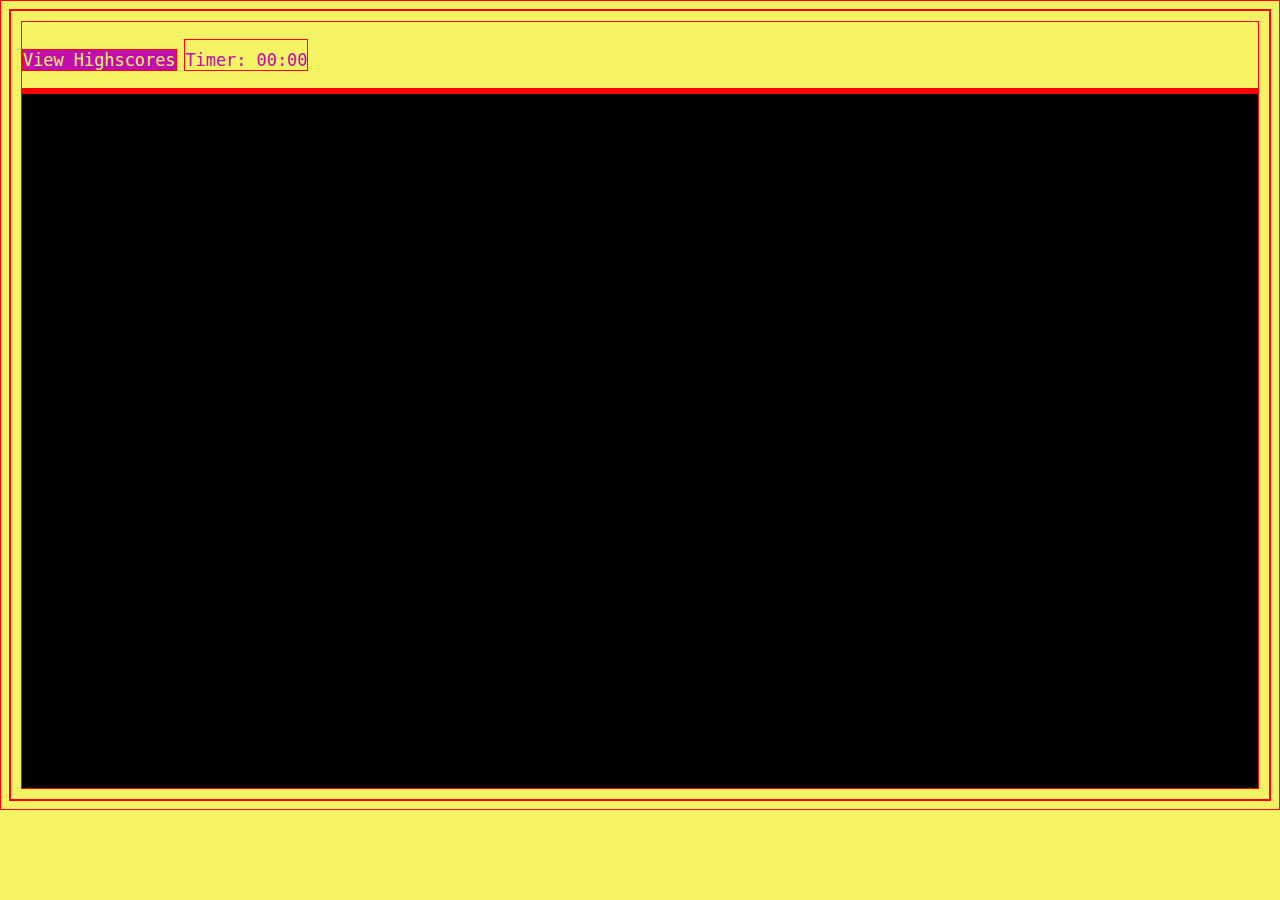
==== resources/index.html @ c97a2e9a "setting up main files." ====
<!DOCTYPE html>
<html lang="en">
<head>
    <meta charset="UTF-8">
    <meta name="viewport" content="width=device-width, initial-scale=1.0">
    <title>Java Script Quiz</title>
    <link rel="stylesheet" href="./workspace/css/style.css">
    <script type="text/Javascript" src="http://ajax.googleapis.com/ajax/libs/jquery/3.5.1/jquery.min.js"></script>
    <script src="./workspace/js/script.js"></script>
</head>
<body>
    <!-- main outer div -->
<div class="outer-main"> 

    <!-- nav bar section -->
   <div class="nav-bar">
    <button>View Highscores</button>
    <p>Timer: 00:00</p>
   </div>
    
    <!-- main content of page -->
    <div class="main-content">

    <!-- Quiz Intro -->

        <header class="quiz-intro">

        </header>
    <!-- Quiz Content/Main -->
        <main>

        </main>

    </div>
</div>
   
   
</body>
</html>
---- resources/workspace/css/style.css ----
/* ------------------- */
/* global declaration */
/* ------------------ */

* {
    margin: o;
    padding: 0;
    box-sizing: border-box;

    /* debugging */
    border: 1px solid red;

    /* global default font family */
    font-family: monospace;
}

body {
    background-color: #f3f364;
}

p {
    color: #c20cad;
    font-size: 1.3em;
}

button {
    outline: none;
    background-color: #c20cad;
    color: #f3f364;
    font-size: 1.3em;
}

/* ------------------- */
/* outer main content */
/* ------------------- */

.outer-main {
    padding: 10px;
    height: 100v;
    display: flex;
    flex-direction: column;
}


/* --------------- */
/* nav bar section */
/* --------------- */

.nav-bar p {
    display: inline-block;
    padding-top: 10px;
}

/* ----------------- */
/* main page content */
/* ----------------- */

.main-content {
    background-color: black;
    height: 700px;
}

/* ----------------- */
/* Quiz Introduction */
/* ----------------- */


/* ----------------- */
/* Quiz Main Content */
/* ----------------- */
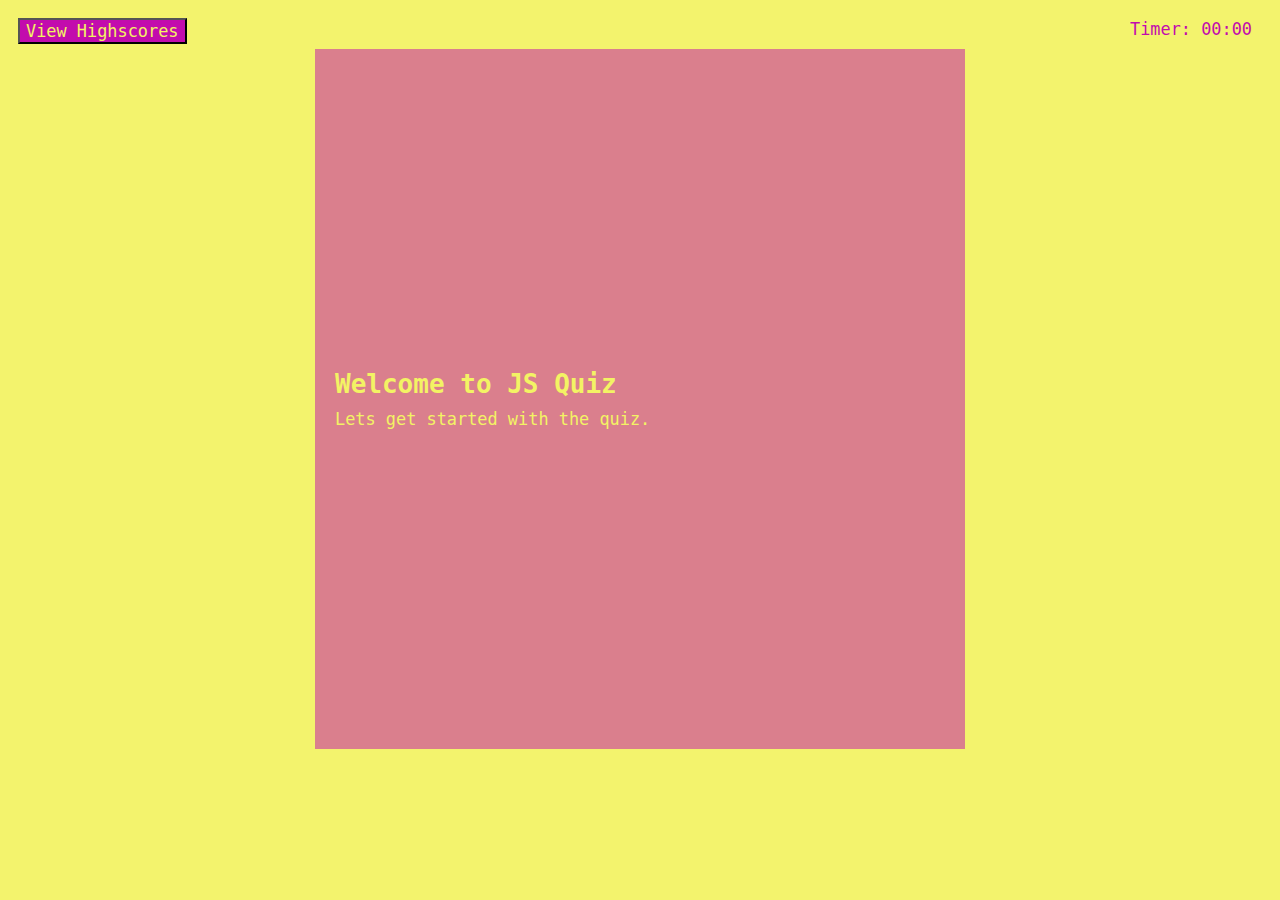
==== commit 08d81889: "adding the margin to the quiz intro class and the h1 and p tags aligned vertically" ====
--- a/resources/index.html
+++ b/resources/index.html
@@ -24,7 +24,8 @@
     <!-- Quiz Intro -->
 
         <header class="quiz-intro">
-
+            <h1>Welcome to JS Quiz</h1>
+            <p>Lets get started with the quiz.</p>
         </header>
     <!-- Quiz Content/Main -->
         <main>
--- a/resources/workspace/css/style.css
+++ b/resources/workspace/css/style.css
@@ -3,19 +3,20 @@
 /* ------------------ */
 
 * {
-    margin: o;
-    padding: 0;
+    margin: o auto;
+    padding: 0 auto;
     box-sizing: border-box;
 
     /* debugging */
-    border: 1px solid red;
+    /* border: 1px solid red; */
 
     /* global default font family */
     font-family: monospace;
 }
 
 body {
-    background-color: #f3f364;
+    background-color: #f3f36d;
+    overflow: hidden;
 }
 
 p {
@@ -25,7 +26,7 @@
 
 button {
     outline: none;
-    background-color: #c20cad;
+    background-color: rgb(194, 12, 173);
     color: #f3f364;
     font-size: 1.3em;
 }
@@ -39,6 +40,7 @@
     height: 100v;
     display: flex;
     flex-direction: column;
+    justify-content: start;
 }
 
 
@@ -47,8 +49,11 @@
 /* --------------- */
 
 .nav-bar p {
-    display: inline-block;
-    padding-top: 10px;
+    display: flex;
+    justify-content: end;
+    margin-top: -25px;
+    margin-bottom: 10px;
+    color: #c20cad;
 }
 
 /* ----------------- */
@@ -56,14 +61,22 @@
 /* ----------------- */
 
 .main-content {
-    background-color: black;
+    background: rgba(194, 12, 173, 0.5);
     height: 700px;
+    width: 650px;
+    margin: 0 auto;
+    display: flex;
+    flex-direction: column;
+    justify-content: center;
 }
 
 /* ----------------- */
 /* Quiz Introduction */
 /* ----------------- */
-
+.quiz-intro, h1, p {
+    color: #f3f364;
+    margin: 10px;
+}
 
 /* ----------------- */
 /* Quiz Main Content */
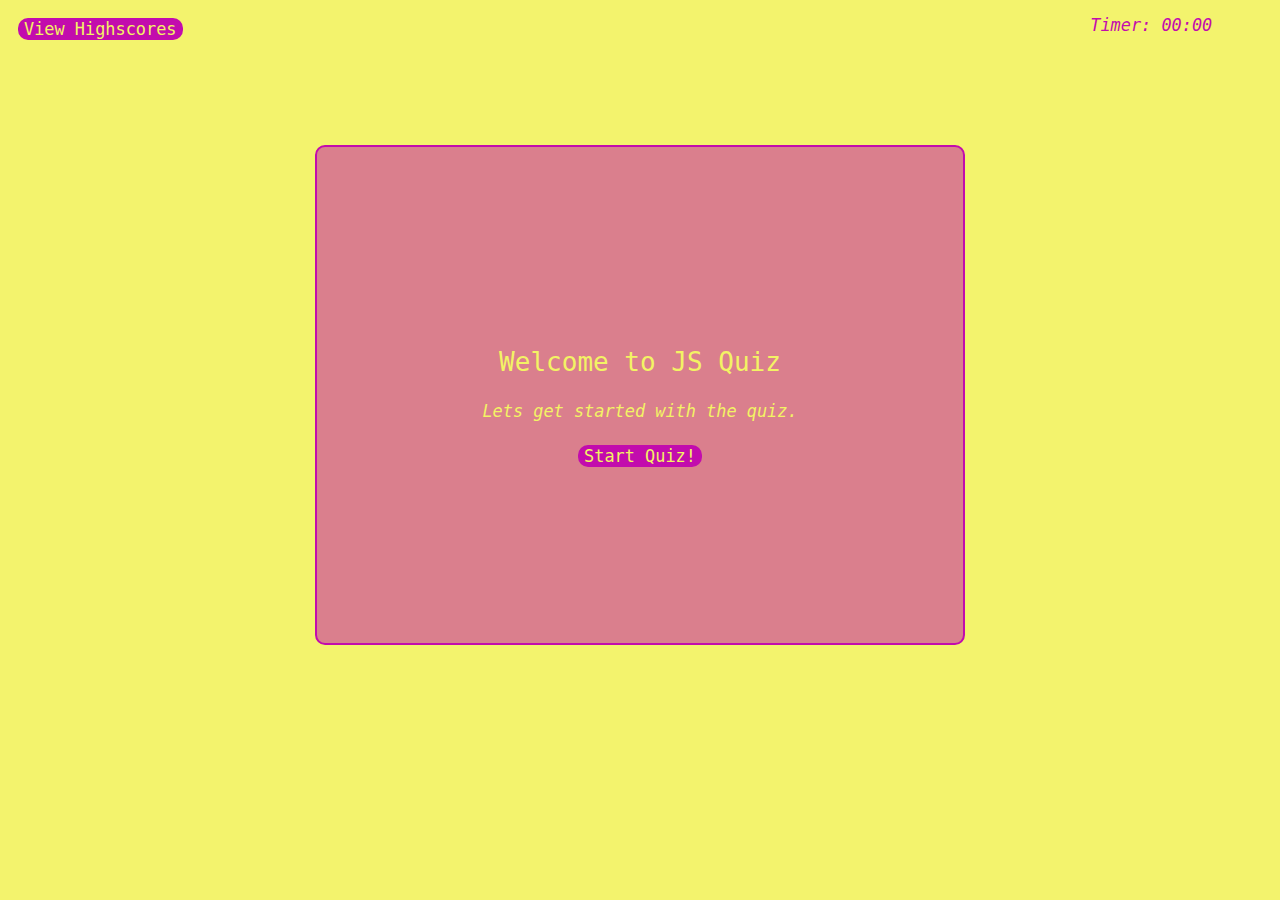
==== commit 61e2b860: "finsished step one and arranged the quiz start page. Now have begun step 2 and creating a question a" ====
--- a/resources/index.html
+++ b/resources/index.html
@@ -21,16 +21,40 @@
     <!-- main content of page -->
     <div class="main-content">
 
+    <!-- ------ -->
+    <!-- Step 1 -->
+    <!-- ------ -->
+
     <!-- Quiz Intro -->
 
-        <header class="quiz-intro">
+    <header class="quiz-intro">
             <h1>Welcome to JS Quiz</h1>
             <p>Lets get started with the quiz.</p>
-        </header>
+            <button>Start Quiz!</button>
+    </header>
     <!-- Quiz Content/Main -->
-        <main>
+    <main>
+   
+         <!-- ------ -->
+         <!-- Step 2 -->
+         <!-- ------ -->
+        <section class="question-view">
+            <h2>Question Here</h2>
+            <ul>
+                <li><button>Answer 1</button></li>
+                <li><button>Answer 2</button></li>
+                <li><button>Answer 3</button></li>
+                <li><button>Answer 4</button></li>
+            </ul>
 
-        </main>
+
+        </section>
+
+
+
+
+
+    </main>
 
     </div>
 </div>
--- a/resources/workspace/css/style.css
+++ b/resources/workspace/css/style.css
@@ -22,13 +22,20 @@
 p {
     color: #c20cad;
     font-size: 1.3em;
+    font-style: oblique;
 }
 
 button {
     outline: none;
     background-color: rgb(194, 12, 173);
+    border: #c20cad;
+    border-radius: 10px;
     color: #f3f364;
     font-size: 1.3em;
+}
+
+h1, h2 {
+    text-align: center;
 }
 
 /* ------------------- */
@@ -62,22 +69,42 @@
 
 .main-content {
     background: rgba(194, 12, 173, 0.5);
-    height: 700px;
-    width: 650px;
-    margin: 0 auto;
+    height: 500px;
+    width: 90%;
+    max-width: 650px;
+    margin: 100px auto 0;
     display: flex;
     flex-direction: column;
     justify-content: center;
+    border: 2px solid #c20cad;
+    border-radius: 10px;
+    text-align: center;
 }
 
 /* ----------------- */
 /* Quiz Introduction */
 /* ----------------- */
+
+.quiz-intro main {
+    margin-bottom: 30vh;
+    margin-left: 10px;
+    margin-right: 10px;
+}
+
 .quiz-intro, h1, p {
     color: #f3f364;
-    margin: 10px;
+    margin: 4%;
+    font-weight:200;
 }
-
+.quiz-intro button {
+    display: block;
+    margin: 0 auto;
+}
 /* ----------------- */
 /* Quiz Main Content */
-/* ----------------- */+/* ----------------- */
+
+main {
+display: none;
+
+}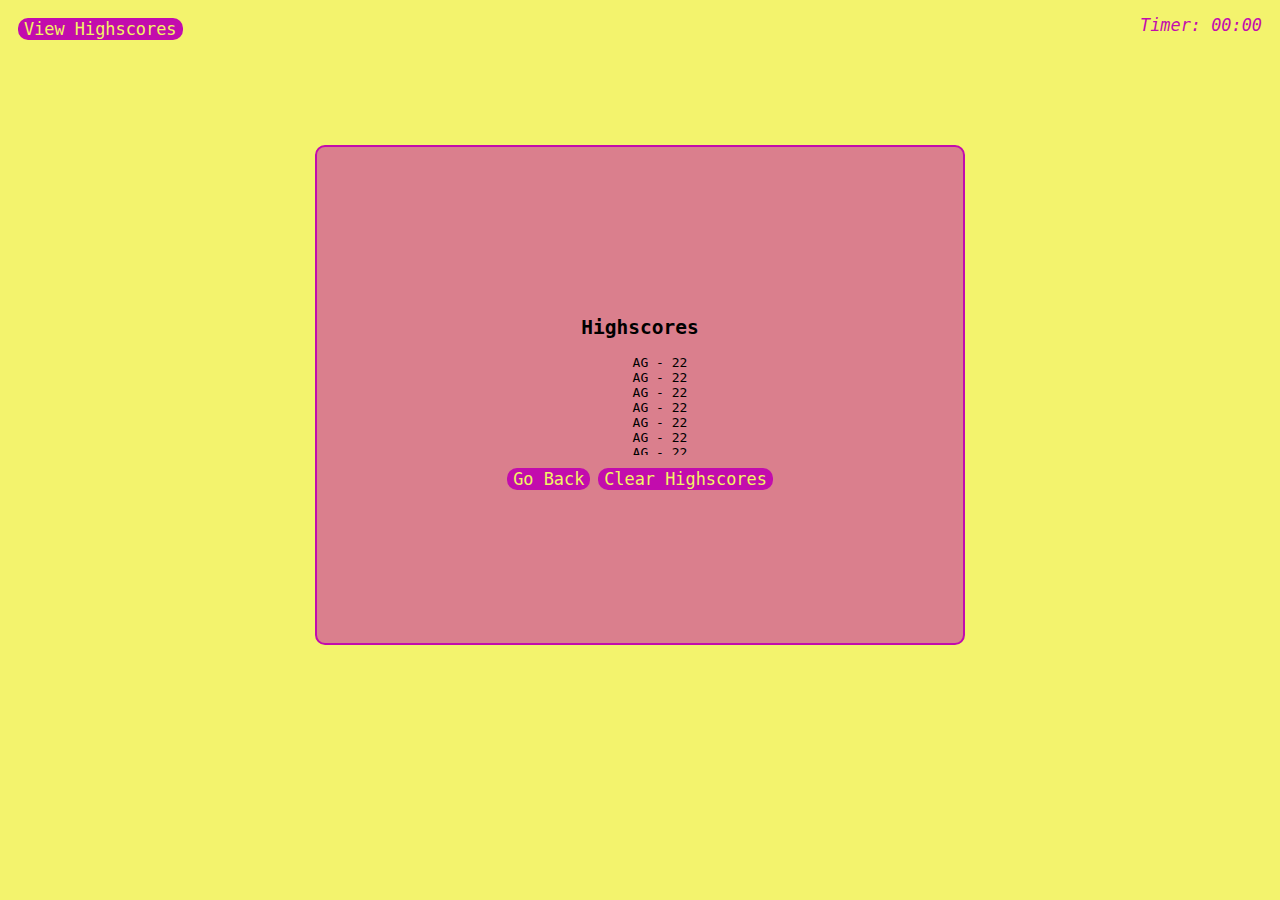
==== commit 3a6f22cc: "created a template and steps one through four to finish the html css style portion. have moved onto " ====
--- a/resources/index.html
+++ b/resources/index.html
@@ -14,7 +14,7 @@
 
     <!-- nav bar section -->
    <div class="nav-bar">
-    <button>View Highscores</button>
+    <button class="nav-btn">View Highscores</button>
     <p>Timer: 00:00</p>
    </div>
     
@@ -41,6 +41,7 @@
         <section class="question-view">
             <h2>Question Here</h2>
             <ul>
+                <!-- This will be generated in javascript -->
                 <li><button>Answer 1</button></li>
                 <li><button>Answer 2</button></li>
                 <li><button>Answer 3</button></li>
@@ -50,7 +51,42 @@
 
         </section>
 
+         <!-- ------ -->
+         <!-- Step 3 -->
+         <!-- ------ -->
 
+         <section class="quiz-exit-view">
+            <h2>Quiz Finished</h2>
+            <p>Your Score: 00</p>
+            <div>
+                <label for="">Enter Initials: </label>
+                <input type="text">
+                <button>Submit</button>
+            </div>
+         </section>
+
+         <!-- ------ -->
+         <!-- Step 4 -->
+         <!-- ------ -->
+        <section class="highscores-view">
+            <h2>Highscores</h2>
+            <ol>
+                <li>AG - 22</li>
+                <li>AG - 22</li>
+                <li>AG - 22</li>
+                <li>AG - 22</li>
+                <li>AG - 22</li>
+                <li>AG - 22</li>
+                <li>AG - 22</li>
+                <li>AG - 22</li>
+                <li>AG - 22</li>
+                <li>AG - 22</li>
+                <li>AG - 22</li>
+                <li>AG - 22</li>
+            </ol>
+            <button>Go Back</button>
+            <button>Clear Highscores</button>
+        </section>
 
 
 
--- a/resources/workspace/css/style.css
+++ b/resources/workspace/css/style.css
@@ -36,6 +36,10 @@
 
 h1, h2 {
     text-align: center;
+}
+
+li {
+    list-style: none;
 }
 
 /* ------------------- */
@@ -85,26 +89,64 @@
 /* Quiz Introduction */
 /* ----------------- */
 
-.quiz-intro main {
-    margin-bottom: 30vh;
-    margin-left: 10px;
-    margin-right: 10px;
+
+.quiz-intro {
+    background-color: rgb(194, 12, 173, 0.6);
+    border: 2px solid #f3f364;
+    border-radius: 65px;
+    margin: 0 18%;
+    display: none;
+
 }
 
 .quiz-intro, h1, p {
     color: #f3f364;
-    margin: 4%;
     font-weight:200;
 }
 .quiz-intro button {
     display: block;
     margin: 0 auto;
 }
+
+.quiz-intro main {
+    margin-bottom: 30vh;
+    margin-left: 10px;
+    margin-right: 10px;
+}
 /* ----------------- */
 /* Quiz Main Content */
 /* ----------------- */
 
 main {
-display: none;
+display: block;
 
+}
+
+/* --------------- */
+/* Question Screen */
+/* --------------- */
+
+.question-view {
+    display: none;
+}
+
+/* -------------- */
+/* Quiz Exit View */
+/* -------------- */
+
+.quiz-exit-view {
+    display: none;
+}
+
+/* ---------------- */
+/* High Scores View */
+/* ---------------- */
+
+.highscores-view {
+    display: block;
+}
+
+.highscores-view ol {
+    overflow-y: scroll;
+    max-height: 100px;
 }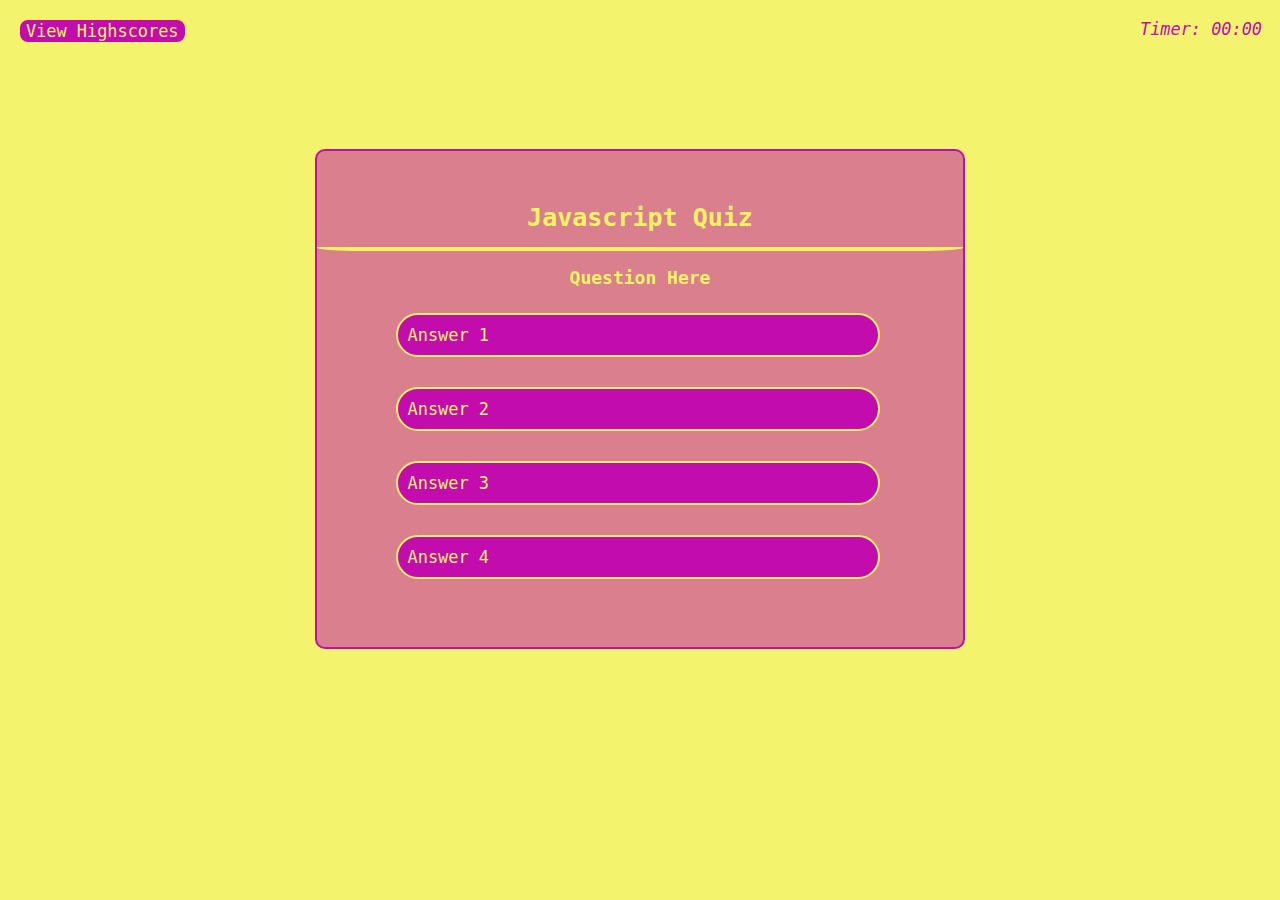
==== commit 252189ed: "working on the javascript functionality of the answer and next buttons. creating an element that all" ====
--- a/resources/index.html
+++ b/resources/index.html
@@ -5,8 +5,6 @@
     <meta name="viewport" content="width=device-width, initial-scale=1.0">
     <title>Java Script Quiz</title>
     <link rel="stylesheet" href="./workspace/css/style.css">
-    <script type="text/Javascript" src="http://ajax.googleapis.com/ajax/libs/jquery/3.5.1/jquery.min.js"></script>
-    <script src="./workspace/js/script.js"></script>
 </head>
 <body>
     <!-- main outer div -->
@@ -14,7 +12,7 @@
 
     <!-- nav bar section -->
    <div class="nav-bar">
-    <button class="nav-btn">View Highscores</button>
+    <button>View Highscores</button>
     <p>Timer: 00:00</p>
    </div>
     
@@ -38,17 +36,21 @@
          <!-- ------ -->
          <!-- Step 2 -->
          <!-- ------ -->
-        <section class="question-view">
-            <h2>Question Here</h2>
-            <ul>
-                <!-- This will be generated in javascript -->
-                <li><button>Answer 1</button></li>
-                <li><button>Answer 2</button></li>
-                <li><button>Answer 3</button></li>
-                <li><button>Answer 4</button></li>
+         
+         <!-- This quiz view is the wrapper which contains the questions and answers for the test -->
+        <section class="quiz-view">
+            <h1>Javascript Quiz</h1>
+            <h2 id="question">Question Here</h2>
+         <!-- This is where the "div" container for the answer buttons, in css, btnList will be the class selecter -->
+         <!-- This is akin to answer-buttons -->
+            <ul id="btnList">
+         <!-- This will be generated in javascript using a function set to variables and adding an eventListener to call the function-->
+                <li><button class="aBtn">Answer 1</button></li>
+                <li><button class="aBtn">Answer 2</button></li>
+                <li><button class="aBtn">Answer 3</button></li>
+                <li><button class="aBtn">Answer 4</button></li>
             </ul>
-
-
+            <button class="nxt-btn">Next</button>
         </section>
 
          <!-- ------ -->
@@ -58,11 +60,11 @@
          <section class="quiz-exit-view">
             <h2>Quiz Finished</h2>
             <p>Your Score: 00</p>
-            <div>
-                <label for="">Enter Initials: </label>
-                <input type="text">
-                <button>Submit</button>
-            </div>
+            <form>
+                <h1>Enter Initials: </h1>
+                <input type="text" class="enInit" placeholder="AG">
+                <button type="submit">Submit</button>
+            </form>
          </section>
 
          <!-- ------ -->
@@ -94,7 +96,11 @@
 
     </div>
 </div>
-   
-   
+
+<script type="text/Javascript" src="http://ajax.googleapis.com/ajax/libs/jquery/3.5.1/jquery.min.js"></script>
+<script src="./workspace/js/script.js"></script>
+<script>
+
+</script>
 </body>
 </html>--- a/resources/workspace/css/style.css
+++ b/resources/workspace/css/style.css
@@ -28,12 +28,21 @@
 button {
     outline: none;
     background-color: rgb(194, 12, 173);
-    border: #c20cad;
+    border: 2px solid #f3f364;
     border-radius: 10px;
     color: #f3f364;
     font-size: 1.3em;
-}
-
+    cursor: pointer;
+    transition: all 0.3s;
+}
+
+button:hover {
+    background: #f3f364;
+    color: #c20cad;
+    border: 2px solid #c20cad;
+}
+
+/* sets all h1 and h2 elements to the following css properties */
 h1, h2 {
     text-align: center;
 }
@@ -126,10 +135,57 @@
 /* Question Screen */
 /* --------------- */
 
-.question-view {
-    display: none;
-}
-
+.quiz-view {
+    padding: 20px 0;
+    display: block;
+}
+
+.quiz-view h1 {
+    font-size: 25px;
+    font-weight: 600;
+    color: #f3f364;
+    border-bottom: 4px solid #f3f364;
+    border-radius: 7%;
+    padding-bottom: 15px;
+
+}
+
+.quiz-view h2 {
+    font-size: 18px;
+    font-weight: 600;
+    color: #f3f364;
+
+}
+
+.aBtn {
+    font-weight: 500;
+    width: 80%;
+    border: 2px solid #f3f364;
+    padding:10px;
+    margin: 10px 0 20px -44px;
+    text-align: left;
+    border-radius: 24px;
+    cursor: pointer;
+    transition: all 0.3s;
+}
+
+.aBtn:hover {
+    background: #f3f364;
+    color: #c20cad;
+}
+
+.nxt-btn {
+    background: #c20cad;
+    color: #f3f364;
+    border: 2px solid #f3f364;
+    width: 150px;
+    padding: 8px 5px 8px 5px;
+    margin: 20px auto 0;
+    font-weight: 501;
+    display: none;
+}
+
+   
 /* -------------- */
 /* Quiz Exit View */
 /* -------------- */
@@ -143,7 +199,7 @@
 /* ---------------- */
 
 .highscores-view {
-    display: block;
+    display: none;
 }
 
 .highscores-view ol {
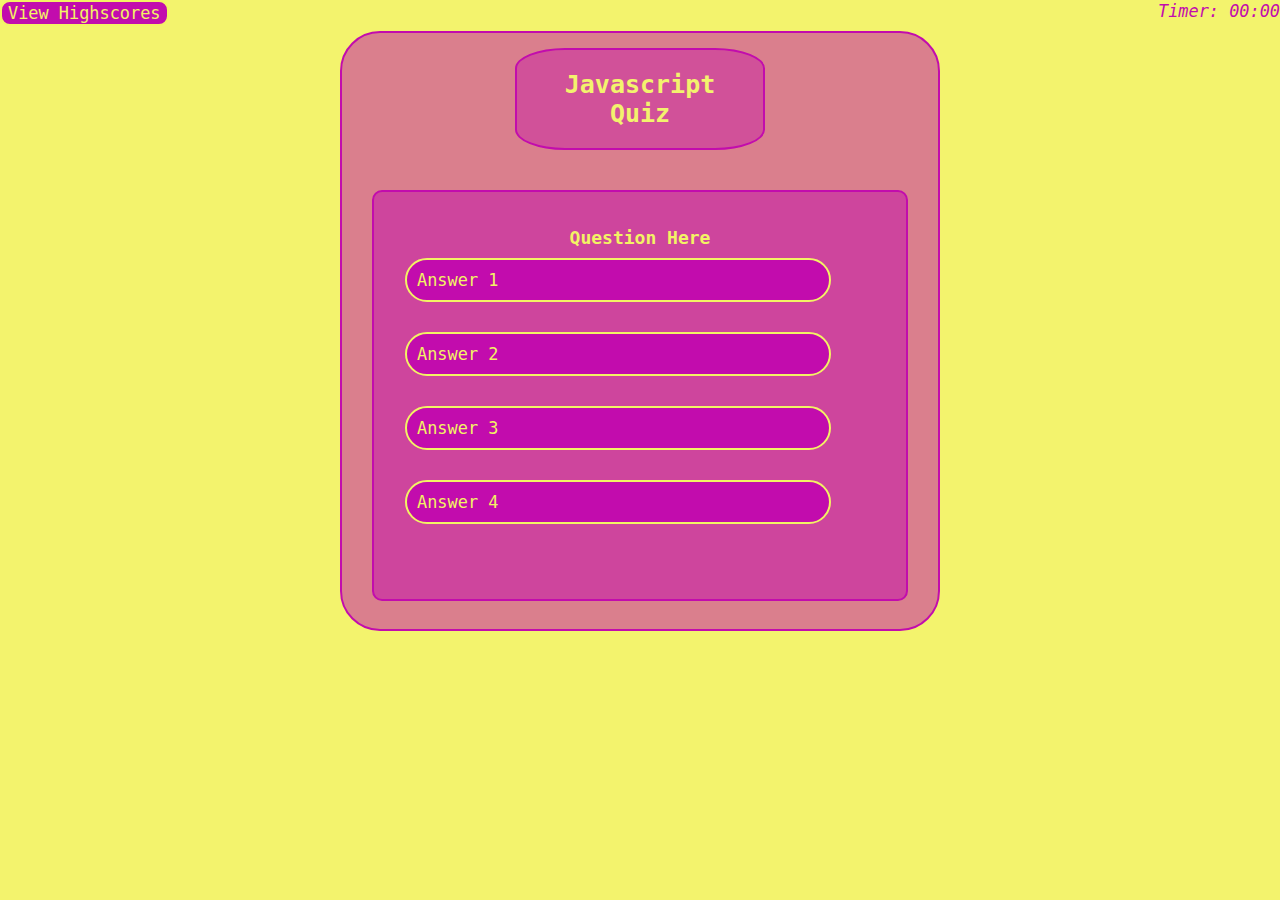
==== commit 34006cc0: "yikes" ====
--- a/resources/index.html
+++ b/resources/index.html
@@ -7,57 +7,65 @@
     <link rel="stylesheet" href="./workspace/css/style.css">
 </head>
 <body>
-    <!-- main outer div -->
-<div class="outer-main"> 
 
-    <!-- nav bar section -->
-   <div class="nav-bar">
+  <!-- nav bar section -->
+    <div class="nav-bar">
     <button>View Highscores</button>
     <p>Timer: 00:00</p>
-   </div>
-    
-    <!-- main content of page -->
-    <div class="main-content">
+   </div> 
 
-    <!-- ------ -->
-    <!-- Step 1 -->
-    <!-- ------ -->
+    <div class="app">
+        <h1>Javascript Quiz</h1>
+        <div class="quiz-view">
+        <h2 id="question">Question Here</h2>
+        <div id="answer-buttons">
+            <button class="btn">Answer 1</button>
+            <button class="btn">Answer 2</button>
+            <button class="btn">Answer 3</button>
+            <button class="btn">Answer 4</button>
+        </div>
+        <button id="nxt-btn">Next</button>
+        </div>
+    </div>
+
+    <!-- <section class="highscores-view">
+        <h2>Highscores</h2>
+        <ol>
+            <li>AG - 22</li>
+            <li>AG - 22</li>
+            <li>AG - 22</li>
+            <li>AG - 22</li>
+            <li>AG - 22</li>
+            <li>AG - 22</li>
+            <li>AG - 22</li>
+            <li>AG - 22</li>
+            <li>AG - 22</li>
+            <li>AG - 22</li>
+            <li>AG - 22</li>
+            <li>AG - 22</li>
+        </ol>
+        <button>Go Back</button>
+        <button>Clear Highscores</button>
+    </section> -->
+
+<script src="./workspace/js/script.js"></script>
+</body>
+</html>
 
     <!-- Quiz Intro -->
 
-    <header class="quiz-intro">
-            <h1>Welcome to JS Quiz</h1>
-            <p>Lets get started with the quiz.</p>
-            <button>Start Quiz!</button>
-    </header>
-    <!-- Quiz Content/Main -->
-    <main>
-   
-         <!-- ------ -->
-         <!-- Step 2 -->
-         <!-- ------ -->
-         
-         <!-- This quiz view is the wrapper which contains the questions and answers for the test -->
-        <section class="quiz-view">
-            <h1>Javascript Quiz</h1>
-            <h2 id="question">Question Here</h2>
-         <!-- This is where the "div" container for the answer buttons, in css, btnList will be the class selecter -->
-         <!-- This is akin to answer-buttons -->
-            <ul id="btnList">
-         <!-- This will be generated in javascript using a function set to variables and adding an eventListener to call the function-->
-                <li><button class="aBtn">Answer 1</button></li>
-                <li><button class="aBtn">Answer 2</button></li>
-                <li><button class="aBtn">Answer 3</button></li>
-                <li><button class="aBtn">Answer 4</button></li>
-            </ul>
-            <button class="nxt-btn">Next</button>
-        </section>
+    <!-- <header class="quiz-intro">
+        <h1>Welcome to JS Quiz</h1>
+        <p>Lets get started with the quiz.</p>
+        <button>Start Quiz!</button>
+    </header> -->
 
          <!-- ------ -->
          <!-- Step 3 -->
          <!-- ------ -->
 
-         <section class="quiz-exit-view">
+
+         <!-- <section class="quiz-exit-view">
             <h2>Quiz Finished</h2>
             <p>Your Score: 00</p>
             <form>
@@ -65,42 +73,15 @@
                 <input type="text" class="enInit" placeholder="AG">
                 <button type="submit">Submit</button>
             </form>
-         </section>
+         </section> -->
 
          <!-- ------ -->
          <!-- Step 4 -->
          <!-- ------ -->
-        <section class="highscores-view">
-            <h2>Highscores</h2>
-            <ol>
-                <li>AG - 22</li>
-                <li>AG - 22</li>
-                <li>AG - 22</li>
-                <li>AG - 22</li>
-                <li>AG - 22</li>
-                <li>AG - 22</li>
-                <li>AG - 22</li>
-                <li>AG - 22</li>
-                <li>AG - 22</li>
-                <li>AG - 22</li>
-                <li>AG - 22</li>
-                <li>AG - 22</li>
-            </ol>
-            <button>Go Back</button>
-            <button>Clear Highscores</button>
-        </section>
+         
+       
+    <!-- </div> -->
+  
 
 
-
-    </main>
-
-    </div>
-</div>
-
-<script type="text/Javascript" src="http://ajax.googleapis.com/ajax/libs/jquery/3.5.1/jquery.min.js"></script>
-<script src="./workspace/js/script.js"></script>
-<script>
-
-</script>
-</body>
-</html>+<!-- </div> -->
--- a/resources/workspace/css/style.css
+++ b/resources/workspace/css/style.css
@@ -3,7 +3,7 @@
 /* ------------------ */
 
 * {
-    margin: o auto;
+    margin: 0 auto;
     padding: 0 auto;
     box-sizing: border-box;
 
@@ -12,11 +12,6 @@
 
     /* global default font family */
     font-family: monospace;
-}
-
-body {
-    background-color: #f3f36d;
-    overflow: hidden;
 }
 
 p {
@@ -42,28 +37,6 @@
     border: 2px solid #c20cad;
 }
 
-/* sets all h1 and h2 elements to the following css properties */
-h1, h2 {
-    text-align: center;
-}
-
-li {
-    list-style: none;
-}
-
-/* ------------------- */
-/* outer main content */
-/* ------------------- */
-
-.outer-main {
-    padding: 10px;
-    height: 100v;
-    display: flex;
-    flex-direction: column;
-    justify-content: start;
-}
-
-
 /* --------------- */
 /* nav bar section */
 /* --------------- */
@@ -76,28 +49,90 @@
     color: #c20cad;
 }
 
-/* ----------------- */
-/* main page content */
-/* ----------------- */
+/* --------------- */
+/* Question Screen */
+/* --------------- */
 
-.main-content {
+body {
+    background-color: #f3f36d; 
+    overflow: hidden;
+}
+
+.app {
+    background: rgb(194, 12, 173, 0.5);
+    width: 90%;
+    max-width: 600px;
+    height: 600px;
+    border: 2px solid #c20cad;
+    border-radius: 40px;
+    text-align: center;
+}
+
+.app h1 {
+    background: rgb(194, 12, 173, 0.4);
+    font-size: 25px;
+    font-weight: 600;
+    color: #f3f36d;
+    border: 2px solid #c20cad;
+    border-radius: 20%;
+    padding: 20px;
+    margin-top: 15px;
+    width: 250px;
+
+}
+.quiz-view {
     background: rgba(194, 12, 173, 0.5);
-    height: 500px;
+
     width: 90%;
     max-width: 650px;
-    margin: 100px auto 0;
-    display: flex;
-    flex-direction: column;
-    justify-content: center;
+    margin: 40px auto 0;
     border: 2px solid #c20cad;
     border-radius: 10px;
     text-align: center;
+    padding: 55px 0;
+    display: block;
 }
+
+.quiz-view h2 {
+    font-size: 18px;
+    font-weight: 600;
+    color: #f3f364;
+    margin-top: -20px;
+
+}
+
+.btn {
+    font-weight: 500;
+    width: 80%;
+    border: 2px solid #f3f364;
+    padding:10px;
+    margin: 10px 0 20px -44px;
+    text-align: left;
+    border-radius: 24px;
+    cursor: pointer;
+    transition: all 0.3s;
+}
+
+.btn:hover {
+    background: #f3f364;
+    color: #c20cad;
+}
+
+#nxt-btn {
+    background: #c20cad;
+    color: #f3f364;
+    border: 2px solid #f3f364;
+    width: 150px;
+    padding: 8px 5px 8px 5px;
+    margin: 20px auto 0;
+    font-weight: 501;
+    display: none;
+}
+
 
 /* ----------------- */
 /* Quiz Introduction */
 /* ----------------- */
-
 
 .quiz-intro {
     background-color: rgb(194, 12, 173, 0.6);
@@ -122,68 +157,6 @@
     margin-left: 10px;
     margin-right: 10px;
 }
-/* ----------------- */
-/* Quiz Main Content */
-/* ----------------- */
-
-main {
-display: block;
-
-}
-
-/* --------------- */
-/* Question Screen */
-/* --------------- */
-
-.quiz-view {
-    padding: 20px 0;
-    display: block;
-}
-
-.quiz-view h1 {
-    font-size: 25px;
-    font-weight: 600;
-    color: #f3f364;
-    border-bottom: 4px solid #f3f364;
-    border-radius: 7%;
-    padding-bottom: 15px;
-
-}
-
-.quiz-view h2 {
-    font-size: 18px;
-    font-weight: 600;
-    color: #f3f364;
-
-}
-
-.aBtn {
-    font-weight: 500;
-    width: 80%;
-    border: 2px solid #f3f364;
-    padding:10px;
-    margin: 10px 0 20px -44px;
-    text-align: left;
-    border-radius: 24px;
-    cursor: pointer;
-    transition: all 0.3s;
-}
-
-.aBtn:hover {
-    background: #f3f364;
-    color: #c20cad;
-}
-
-.nxt-btn {
-    background: #c20cad;
-    color: #f3f364;
-    border: 2px solid #f3f364;
-    width: 150px;
-    padding: 8px 5px 8px 5px;
-    margin: 20px auto 0;
-    font-weight: 501;
-    display: none;
-}
 
    
 /* -------------- */
@@ -205,4 +178,8 @@
 .highscores-view ol {
     overflow-y: scroll;
     max-height: 100px;
+}
+
+.highscores-view, ol, li {
+    list-style: none;
 }